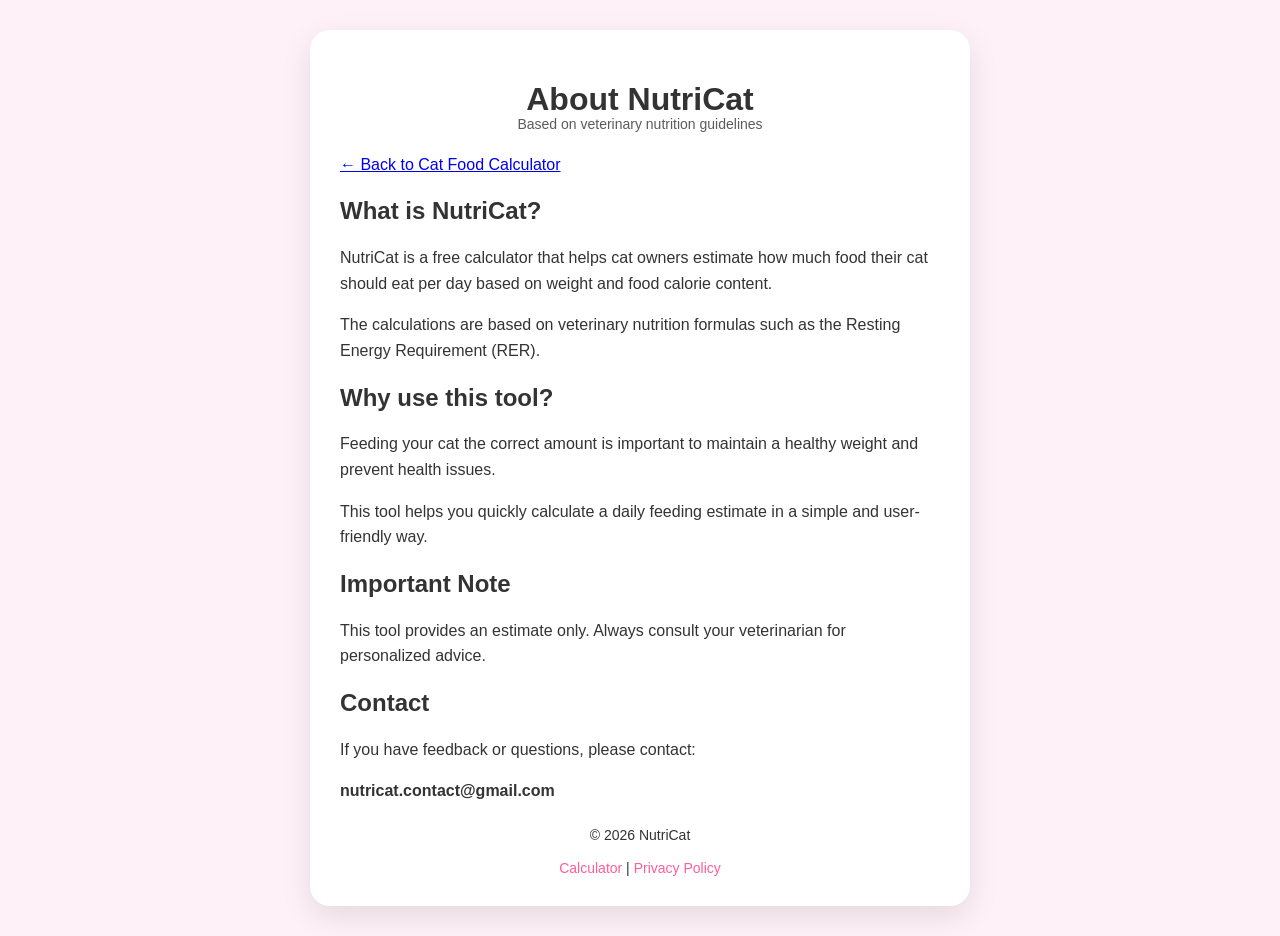
==== about.html @ 5d0a3bc5 "Add about and privacy pages and update domain references" ====
<!DOCTYPE html>
<html lang="en">
<head>
<meta charset="UTF-8">
<meta name="viewport" content="width=device-width, initial-scale=1.0">

<title>About | NutriCat</title>

<link rel="stylesheet" href="style.css">
</head>

<body>

<div class="container">

    <h1>About NutriCat</h1>

    <p class="trust">Based on veterinary nutrition guidelines</p>

    <p><a href="index.html">← Back to Cat Food Calculator</a></p>

    <h2>What is NutriCat?</h2>
    <p>NutriCat is a free calculator that helps cat owners estimate how much food their cat should eat per day based on weight and food calorie content.</p>

    <p>The calculations are based on veterinary nutrition formulas such as the Resting Energy Requirement (RER).</p>

    <h2>Why use this tool?</h2>
    <p>Feeding your cat the correct amount is important to maintain a healthy weight and prevent health issues.</p>

    <p>This tool helps you quickly calculate a daily feeding estimate in a simple and user-friendly way.</p>

    <h2>Important Note</h2>
    <p>This tool provides an estimate only. Always consult your veterinarian for personalized advice.</p>

    <h2>Contact</h2>
    <p>If you have feedback or questions, please contact:</p>
    <p><strong>nutricat.contact@gmail.com</strong></p>

    <div class="footer-links">
        <p>© 2026 NutriCat</p>
        <a href="index.html">Calculator</a> |
        <a href="privacy.html">Privacy Policy</a>
    </div>

</div>

</body>
</html>
---- style.css ----
/* ============================= */
/* Root Variables for Pink Theme */
/* ============================= */
:root {
    --primary: #ff5e99;  
    --secondary: #f9a7d6; 
    --bg-light: #fef2f8;  
    --bg-dark: #2c1a3c;   
    --card-light: #ffffff;
    --card-dark: #3a1a45;  
    --text-light: #333;
    --text-dark: #f2f2f2;
    --slider-track-light: #f0c1d9;
    --slider-track-dark: #4b1f36;
    --button-hover: #e0538b;
}

/* ============================= */
/* Global Styles */
body {
    margin: 0;
    font-family: "Segoe UI", sans-serif;
    background: var(--bg-light);
    color: var(--text-light);
    transition: 0.3s;
    display: flex;
    justify-content: center;
    padding: 30px 10px;
}

body.dark {
    background: var(--bg-dark);
    color: var(--text-dark);
}

/* ============================= */
/* Container Styles */
.container {
    width: 100%;
    max-width: 600px;
    background: var(--card-light);
    padding: 30px;
    border-radius: 20px;
    box-shadow: 0 10px 30px rgba(0, 0, 0, 0.1);
    transition: 0.3s;
}

body.dark .container {
    background: var(--card-dark);
}

/* ============================= */
/* Typography Styles */
h1 { text-align: center; font-size: 32px; margin-bottom: 5px; }
.hero { text-align: center; font-size: 18px; margin-bottom: 25px; }
label { font-weight: bold; margin-top: 15px; display: block; }
p { line-height: 1.6; }
.trust{ text-align:center; font-size:14px; opacity:0.8; margin-top:-10px; }

/* ============================= */
/* Input Fields and Buttons */
input, select, button {
    width: 100%;
    padding: 10px;
    margin-top: 6px;
    border-radius: 10px;
    border: 1px solid #ccc;
    font-size: 15px;
}

button { 
    background: var(--primary); 
    color: white; 
    border: none; 
    cursor: pointer; 
    font-weight: bold; 
    margin-top: 10px;
    border-radius: 12px;
    transition: 0.2s; 
}
button:hover { 
    background: var(--button-hover);
}

/* ============================= */
/* Result Box */
.result { 
    margin-top: 25px; 
    padding: 15px; 
    border-radius: 15px; 
    background: #ffd9ee; 
    text-align: center; 
    font-size: 16px;
}

body.dark .result { background: rgba(255,105,180,0.1); }

/* ============================= */
/* Copy & Share Buttons */
#copyResult, #downloadImage {
    margin-top: 10px;
    padding: 10px;
    border-radius: 12px;
    font-size: 15px;
}

/* ============================= */
/* Toggle Row */
.toggle-row { 
    display: flex; 
    justify-content: space-between; 
    margin-bottom: 15px; 
    align-items: center; 
}
.toggle-row label { margin-right: 10px; }

/* ============================= */
/* Sliders */
input[type="range"] {
    -webkit-appearance:none;
    width:100%;
    height:8px;
    border-radius:999px;
    margin-top:10px;
    outline:none;
    transition: background 0.3s ease;
}

/* Track Colors */
input[type="range"]::-webkit-slider-runnable-track {
    height:8px;
    border-radius:999px;
    background: var(--slider-track-light);
}
body.dark input[type="range"]::-webkit-slider-runnable-track {
    background: var(--slider-track-dark);
}

/* Thumb */
input[type="range"]::-webkit-slider-thumb {
    -webkit-appearance:none;
    width:22px;
    height:22px;
    border-radius:50%;
    background: var(--primary);
    border: none;
    cursor:pointer;
    margin-top:-7px;
    box-shadow: 0 2px 6px rgba(0,0,0,0.2);
}
body.dark input[type="range"]::-webkit-slider-thumb {
    background: var(--primary);
}

/* Firefox Thumb & Track */
input[type="range"]::-moz-range-thumb {
    width:22px;
    height:22px;
    border-radius:50%;
    background: var(--primary);
    border:none;
    cursor:pointer;
}
input[type="range"]::-moz-range-track {
    height:8px;
    border-radius:999px;
    background: var(--slider-track-light);
}
body.dark input[type="range"]::-moz-range-track { background: var(--slider-track-dark); }

/* ============================= */
/* Toggle Switch */
.toggle-switch { width:60px; height:30px; border-radius:20px; background: var(--primary); position:relative; cursor:pointer; }
.toggle-switch input { opacity:0; position:absolute; }
.toggle-switch .toggle-thumb { width:25px; height:25px; background:white; border-radius:50%; position:absolute; top:3px; left:3px; transition:transform 0.3s ease; }
.toggle-switch input:checked + .toggle-thumb { transform: translateX(30px); }

/* ============================= */
/* SEO / FAQ Content */
.seo-content, .faq { margin-top:40px; line-height:1.6; font-size:15px; background: var(--secondary); padding:20px; border-radius:12px; }
body.dark .seo-content, body.dark .faq { background: rgba(255,90,153,0.1); }
.seo-content h2, .faq h2 { margin-bottom:15px; font-size:18px; color: var(--primary); }
.seo-content h3, .faq h3 { margin-top:15px; font-size:16px; color:#333; }
body.dark .seo-content h3, body.dark .faq h3 { color: #f2f2f2; }
.seo-content p, .faq p { margin-bottom:10px; font-size:14px; }

/* Remove repetitive info in FAQ */
.faq p { margin-bottom:8px; }


/* footer */
.footer-links {
    margin-top: 20px;
    text-align: center;
    font-size: 14px;
}

.footer-links a {
    color: var(--primary);
    text-decoration: none;
}

.footer-links a:hover {
    text-decoration: underline;
}
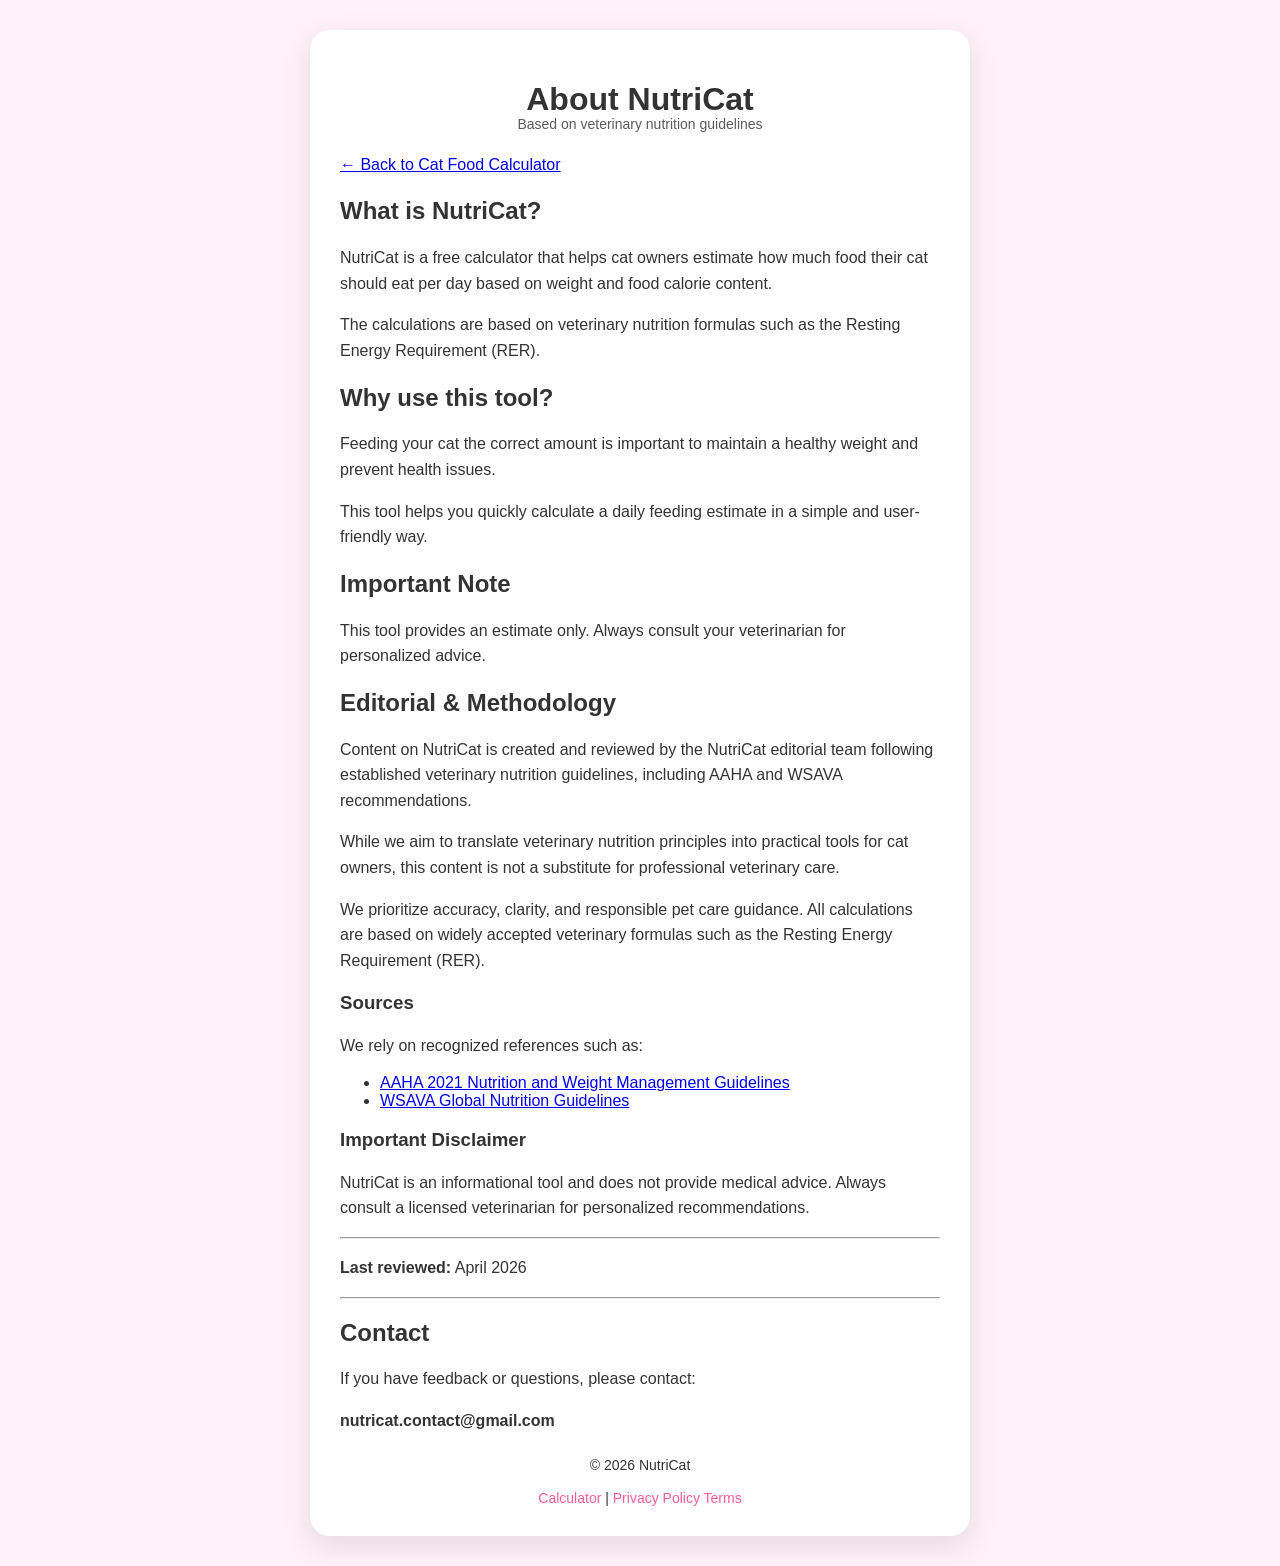
==== commit e91893bc: "add anotes about methodology and sourcs to home page, add author + trust to about page, create terms" ====
--- a/about.html
+++ b/about.html
@@ -4,9 +4,32 @@
 <meta charset="UTF-8">
 <meta name="viewport" content="width=device-width, initial-scale=1.0">
 
+<meta name="description" content="About NutriCat and how the cat food calculator works using veterinary nutrition formulas.">
+
+<meta property="og:title" content="About NutriCat">
+<meta property="og:description" content="Learn how NutriCat calculates cat food needs using veterinary nutrition guidelines.">
+<meta property="og:type" content="website">
+<meta property="og:url" content="https://catfoodcalculator.app/about.html">
+<meta property="og:image" content="https://catfoodcalculator.app/og-image.jpg">
+<meta property="og:image:width" content="1200">
+<meta property="og:image:height" content="630">
+<meta property="og:site_name" content="NutriCat">
+
+<link rel="icon" href="/favicon.ico">
+<link rel="icon" type="image/png" href="/favicon-32x32.png">
+<link rel="apple-touch-icon" href="/apple-touch-icon.png">
+
+<link rel="canonical" href="https://catfoodcalculator.app/about.html">
+
 <title>About | NutriCat</title>
 
 <link rel="stylesheet" href="style.css">
+
+<!-- AdSense -->
+<script async src="https://pagead2.googlesyndication.com/pagead/js/adsbygoogle.js?client=ca-pub-7469863369084787"
+     crossorigin="anonymous"></script>
+
+
 </head>
 
 <body>
@@ -32,6 +55,46 @@
     <h2>Important Note</h2>
     <p>This tool provides an estimate only. Always consult your veterinarian for personalized advice.</p>
 
+    <h2>Editorial & Methodology</h2>
+
+    <p>
+    Content on NutriCat is created and reviewed by the NutriCat editorial team following established veterinary nutrition guidelines, including AAHA and WSAVA recommendations.
+    </p>
+
+    <p>
+    While we aim to translate veterinary nutrition principles into practical tools for cat owners, this content is not a substitute for professional veterinary care.
+    </p>
+
+    <p>
+    We prioritize accuracy, clarity, and responsible pet care guidance. All calculations are based on widely accepted veterinary formulas such as the Resting Energy Requirement (RER).
+    </p>
+
+    <h3>Sources</h3>
+
+    <p>
+    We rely on recognized references such as:
+    </p>
+
+    <ul>
+    <li><a href="https://www.aaha.org/resources/2021-aaha-nutrition-and-weight-management-guidelines/" target="_blank" rel="noopener">
+    AAHA 2021 Nutrition and Weight Management Guidelines
+    </a></li>
+
+    <li><a href="https://wsava.org/global-guidelines/global-nutrition-guidelines/" target="_blank" rel="noopener">
+    WSAVA Global Nutrition Guidelines
+    </a></li>
+    </ul>
+
+    <h3>Important Disclaimer</h3>
+
+    <p>
+    NutriCat is an informational tool and does not provide medical advice. Always consult a licensed veterinarian for personalized recommendations.
+    </p>
+
+    <hr>
+    <p><strong>Last reviewed:</strong> April 2026</p>
+    <hr>
+
     <h2>Contact</h2>
     <p>If you have feedback or questions, please contact:</p>
     <p><strong>nutricat.contact@gmail.com</strong></p>
@@ -40,6 +103,7 @@
         <p>© 2026 NutriCat</p>
         <a href="index.html">Calculator</a> |
         <a href="privacy.html">Privacy Policy</a>
+        <a href="terms.html">Terms</a>
     </div>
 
 </div>
--- a/style.css
+++ b/style.css
@@ -173,7 +173,13 @@
 .toggle-switch { width:60px; height:30px; border-radius:20px; background: var(--primary); position:relative; cursor:pointer; }
 .toggle-switch input { opacity:0; position:absolute; }
 .toggle-switch .toggle-thumb { width:25px; height:25px; background:white; border-radius:50%; position:absolute; top:3px; left:3px; transition:transform 0.3s ease; }
-.toggle-switch input:checked + .toggle-thumb { transform: translateX(30px); }
+.toggle-switch {
+    position: relative;
+}
+
+.toggle-switch input:checked ~ .toggle-thumb {
+    transform: translateX(30px);
+}
 
 /* ============================= */
 /* SEO / FAQ Content */
